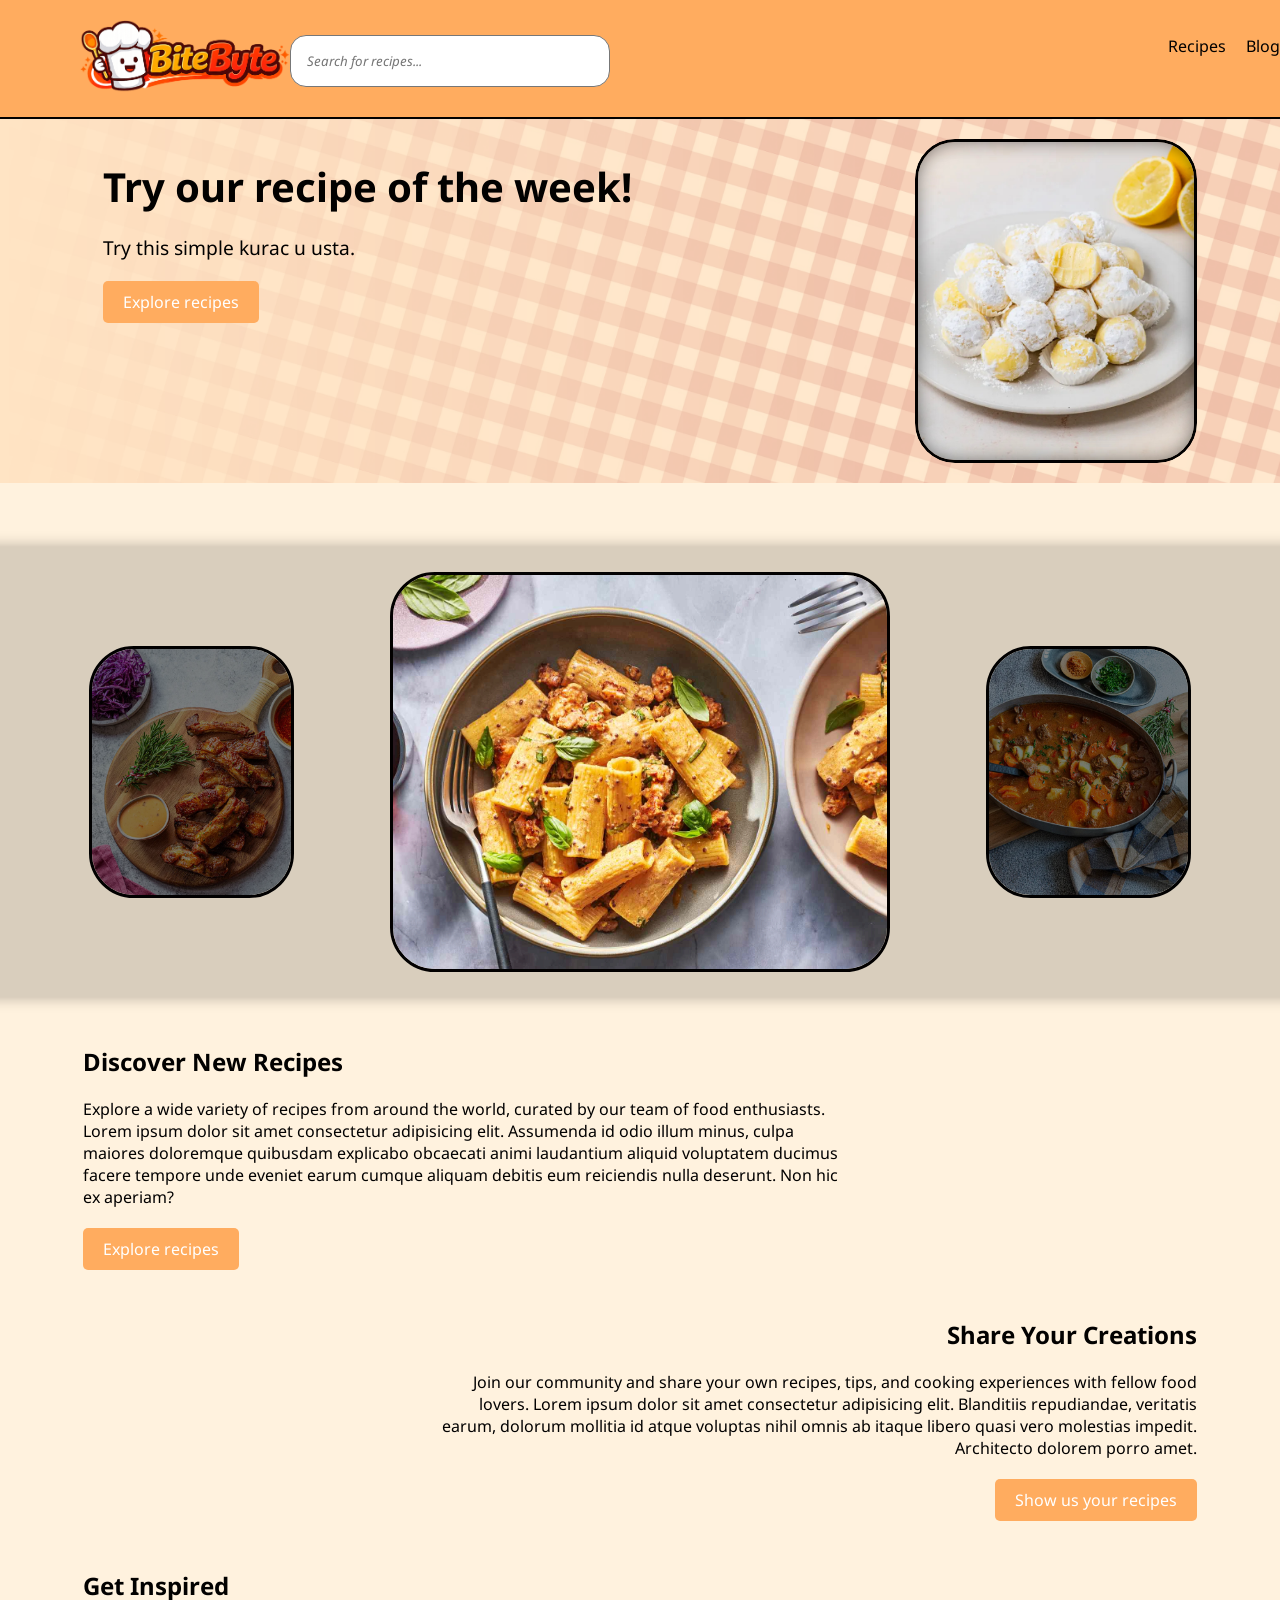
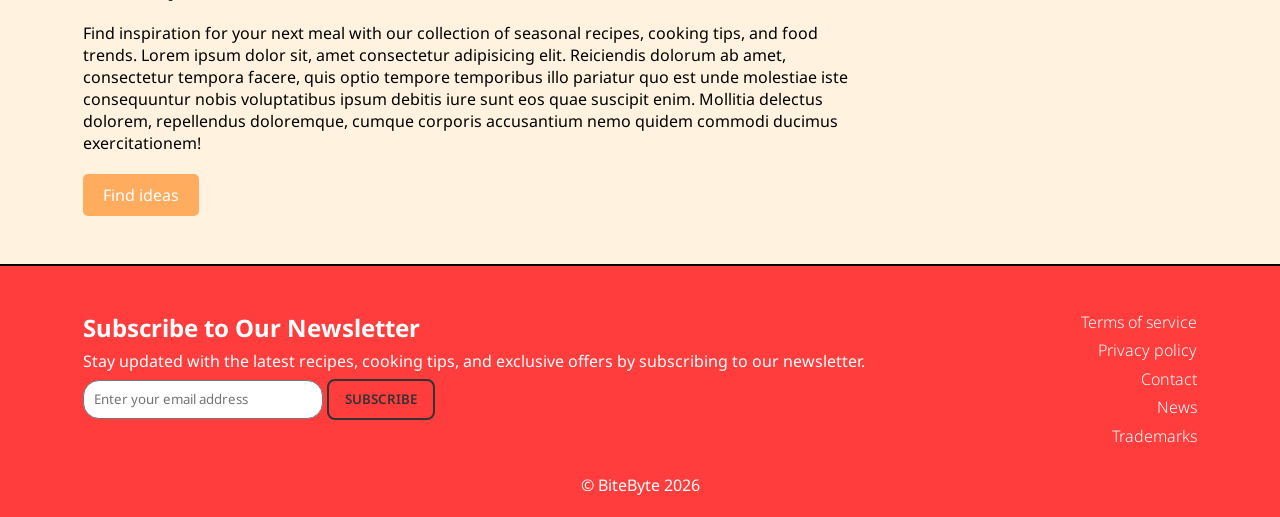
==== index.html @ ef197521 "Unzipped" ====
<!DOCTYPE html>
<html lang="en">
<head>
    <meta charset="UTF-8">
    <meta name="viewport" content="width=device-width, initial-scale=1.0">
    <title>kakav dobar sajt jel da</title>
    <link rel="stylesheet" href="css/styles.css">
    <link rel="stylesheet" href="css/index.css">
    <script src="script.js"></script>
    <link rel="stylesheet" href="https://cdnjs.cloudflare.com/ajax/libs/font-awesome/6.7.2/css/all.min.css" integrity="sha512-Evv84Mr4kqVGRNSgIGL/F/aIDqQb7xQ2vcrdIwxfjThSH8CSR7PBEakCr51Ck+w+/U6swU2Im1vVX0SVk9ABhg==" crossorigin="anonymous" referrerpolicy="no-referrer" />
    <link rel="preconnect" href="https://fonts.googleapis.com">
    <link rel="preconnect" href="https://fonts.gstatic.com" crossorigin>
    <link href="https://fonts.googleapis.com/css2?family=Noto+Sans:ital,wght@0,100..900;1,100..900&family=Roboto:ital,wght@0,100..900;1,100..900&display=swap" rel="stylesheet">
</head>
<body>
    <header>
        <a href="index.html"><img src="img/logo_temp.png" alt="BiteByte" id="logo"></a>

        <div class="search-container">
            <input type="text" name="srcka" id="srcka" placeholder="Search for recipes...">
            <i class="fa-solid fa-bars phone-only"></i>
        </div>

        <div class="mobile-nav">
            <a href="recipes.html">Recipes</a>
            <a href="blog.html">Blog</a>
            <a href="support.html">Support</a>
        </div>

        <nav>
            <ul>
                <li><a href="recipes.html">Recipes</a></li>
                <li><a href="blog.html">Blog</a></li>
                <li><a href="support.html">Support</a></li>
            </ul>
            <a href="" class="nav_btn" id="login">LOG IN</a>
            <a href="" class="nav_btn" id="signin">SIGN UP</a>
        </nav>
    </header>

    <main>
        <section class="hero">
            <div class="hero-left">
                <h1>Try our recipe of the week!</h1>
                <p>Try this simple kurac u usta.</p>
                <a href="recipes.html" class="cta-btn">Explore recipes</a>
            </div>
            <div class="hero-right">
                <img src="" alt="Recipe of the week" id="week-food">
            </div>
        </section>
    

        <div class="showcase">
            <div class="rotate"><img src="img/img-foods/food10.jpg" alt=""></div>
            <div class="rotate"><img src="img/img-foods/food8.jpg" alt=""></div>
            <div class="rotate active"><img src="img/img-foods/food1.jpg" alt=""></div>
            <div class="rotate"><img src="img/img-foods/food9.jpg" alt=""></div>
            <div class="rotate"><img src="img/img-foods/food2.jpg" alt=""></div>
        </div>


        <section class="features">
            <div class="feature">
                <h2>Discover New Recipes</h2>
                <p>Explore a wide variety of recipes from around the world, curated by our team of food enthusiasts. Lorem ipsum dolor sit amet consectetur adipisicing elit. Assumenda id odio illum minus, culpa maiores doloremque quibusdam explicabo obcaecati animi laudantium aliquid voluptatem ducimus facere tempore unde eveniet earum cumque aliquam debitis eum reiciendis nulla deserunt. Non hic ex aperiam?</p>
                <a href="recipes.html" class="cta-btn">Explore recipes</a>
            </div>
            <div class="feature">
                <h2>Share Your Creations</h2>
                <p>Join our community and share your own recipes, tips, and cooking experiences with fellow food lovers. Lorem ipsum dolor sit amet consectetur adipisicing elit. Blanditiis repudiandae, veritatis earum, dolorum mollitia id atque voluptas nihil omnis ab itaque libero quasi vero molestias impedit. Architecto dolorem porro amet.</p>
                <a href="submit.html" class="cta-btn">Show us your recipes</a>
            </div>
            <div class="feature">
                <h2>Get Inspired</h2>
                <p>Find inspiration for your next meal with our collection of seasonal recipes, cooking tips, and food trends. Lorem ipsum dolor sit, amet consectetur adipisicing elit. Reiciendis dolorum ab amet, consectetur tempora facere, quis optio tempore temporibus illo pariatur quo est unde molestiae iste consequuntur nobis voluptatibus ipsum debitis iure sunt eos quae suscipit enim. Mollitia delectus dolorem, repellendus doloremque, cumque corporis accusantium nemo quidem commodi ducimus exercitationem!</p>
                <a href="recipes.html" class="cta-btn">Find ideas</a>
            </div>
        </section>
    </main>

    <footer>
        <section class="footer-left">
            <h2>Subscribe to Our Newsletter</h2>
            <p>Stay updated with the latest recipes, cooking tips, and exclusive offers by subscribing to our newsletter.</p>
            <form action="">
                <input type="email" name="email" id="email" placeholder="Enter your email address">
                <button type="submit" id="submit">Subscribe</button>
            </form>
        </section>
        <section class="footer-right">
            <a href="#">Terms of service</a>
            <a href="#">Privacy policy</a>
            <a href="contact.html">Contact</a>
            <a href="blog.html">News</a>
            <a href="#">Trademarks</a>
            <a href="#"></a>
            <a href="#"></a>
        </section>
        <p class="copyright">&copy; BiteByte 2026</p>
    </footer>

    <script src="index.js"></script>
</body>
</html>
---- css/styles.css ----
*{
    margin:0;
    padding:0;
    box-sizing:border-box;

    font-family:"Noto Sans",sans-serif;

    --primary-color:#ffac5f;
    --secondary-color:#ff3d3d;
    --text-color:#020100;
    --bg-color:#fff2de;

    color:var(--text-color);
    text-decoration:none;
}

body{
    background-color:var(--bg-color);
    overflow-x:hidden;
}

#logo{
    max-width:210px;
}

body{
    background-color:var(--bg-color);
}

header{
    position: sticky;
    top: 0;
    z-index: 100;
    isolation: isolate;

    padding:20px;
    padding-left:5rem;

    display:flex;
    justify-content:space-between;
    align-items:center;

    background-color:var(--primary-color);

    border-bottom:2px solid var(--text-color);

    .search-container{
        position:relative;
        max-width:100%;

        margin-right:50rem;
        margin-top:-3rem;

        input{
            position:absolute;
            left:0;

            width:20rem;

            padding:1rem 4rem 1rem 1rem;
            top: 50%;
            border-radius:1rem;
            border:1px solid #777;

            transition:width 0.3s ease,border-color 0.3s ease;

            &:focus{
                outline:none;
                width:40rem;
                border-color:#333;
            }
        }
    }

    nav{
        display:flex;
        gap:20px;

        margin:0 4rem;

        ul{
            list-style:none;

            display:flex;
            gap:20px;

            margin-right:5rem;

            li{
                margin-top:0.64rem;
            }
        }
    }
}

.nav_btn{
    padding:0.6rem 1rem;

    background-color:#888;

    border-radius:0.5rem;

    color:white;
    font-weight:600;

    border:2px solid #333;
}

#login{
    background-color:transparent;
    color:var(--text-color);

    transition:border-color 0.12s ease,background-color 0.12s ease,color 0.12s ease;

    &:hover{
        background-color:rgba(255,255,255,0.2);
        color:white;
    }
}

#signin{
    background-color:var(--secondary-color);
    border:2px solid var(--secondary-color);

    transition:background-color 0.12s ease;

    &:hover{
        background-color:rgba(255,61,61,0.8);
    }
}

#srcka::placeholder{
    font-style:italic;
}

footer{
    display:flex;
    flex-direction:row;
    align-items:flex-start;
    justify-content:center;

    background-color:var(--secondary-color);

    height:fit-content;
    width:100%;

    border-top:2px solid var(--text-color);

    padding:2.8rem calc(5rem + 3px);

    color:white;

    *{
        color:inherit;
        margin-bottom:0.4rem;
    }

    #email{
        width:15rem;

        padding:0.6rem;

        border-radius:1rem;
        border:1px solid #777;

        color:var(--text-color);

        &:focus{
            outline:none;
            border-color:#333;
        }
    }

    #submit{
        padding:0.6rem 1rem;

        border-radius:0.5rem;

        text-transform:uppercase;

        color:white;
        font-weight:600;

        border:2px solid #333;

        background-color:transparent;
        color:#333;

        transition:border-color 0.12s ease,background-color 0.12s ease,color 0.12s ease;

        &:hover{
            background-color:rgba(255,255,255,0.2);
            color:white;
        }
    }

    .footer-left{
        width:fit-content;
    }

    .footer-right{
        font-weight:300;

        width:fit-content;

        display:flex;
        flex-direction:column;

        margin-left:auto;

        align-items:flex-end;
        text-align:right;
    }

    .copyright{
        position:absolute;

        justify-content:center;
        align-self:flex-end;

        margin-bottom:-1.5rem;
    }
}

input[type="range"]{
    -webkit-appearance:none;
    appearance:none;

    background:transparent;
    cursor:pointer;

    width:25rem;

    &:focus{
        outline:none;
    }

    &::-webkit-slider-runnable-track{
        background-color:#777;
        border-radius:0.5rem;
        height:0.5rem;
    }

    &::-webkit-slider-thumb{
        -webkit-appearance:none;
        appearance:none;

        margin-top:-4px;

        background-color:#333;

        border-radius:0.3rem;

        height:1rem;
        width:1rem;
    }
}

input[type="checkbox"]{
    appearance:none;
    margin:0;

    width:18px;
    height:18px;

    border:2px solid #333;
    border-radius:4px;

    display:grid;
    place-content:center;

    &::before{
        content:"";

        width:10px;
        height:10px;

        transform:scale(0);
        transition:0.15s;

        background-color:var(--secondary-color);

        border-radius:2px;
    }

    &:checked::before{
        transform:scale(1);
    }
}

.phone-only{
    display:none;
    filter:opacity(0);
}

.mobile-nav{
    display:none;
}

@media (max-width:768px){

    header{
        flex-wrap:wrap;
        justify-content:space-between;

        padding:1rem;

        position:sticky;
        top:0;

        #logo{
            order:1;

            max-width:140px;

            margin:0;
        }

        nav{
            order:2;

            display:flex;
            flex-direction:row;
            align-items:center;

            gap:10px;
            margin:0;

            ul{
                display:none;
            }

            .nav_btn{
                padding:0.4rem 0.7rem;
                font-size:0.75rem;
                margin:0;
            }
        }

        .search-container{
            order:3;

            width:100%;

            margin:1rem 0 0 0;

            position:relative;

            display:flex;
            align-items:center;
            justify-content:space-between;

            #srcka{
                position:static !important;

                width:75vw;
                margin:0;
            }

            input{
                position:static;
                left:0;
            }
        }
    }

    .phone-only{
        display:block;

        filter:opacity(100);

        margin-right:1rem;

        font-size:1.8rem;

        cursor:pointer;

        z-index:2002;
    }

    /* DROPDOWN */

    .mobile-nav {
        position: absolute;
        top: 100%;
        right: 0.7rem;
        z-index: -1;

        width: 180px;

        background-color: var(--primary-color);

        border: 2px solid var(--text-color);
        border-radius: 0 0 1rem 1rem;
        border-top: none;

        overflow: hidden;

        display: flex;
        flex-direction: column;

        opacity: 0;
        pointer-events: none;

        transform: translateY(-10px);

        transition:
            opacity 0.18s ease,
            transform 0.18s ease;

        box-shadow: 0 10px 25px rgba(0, 0, 0, 0.2);

        a {
            padding: 1rem;
            border-top: 1px solid rgba(0, 0, 0, 0.15);
            font-weight: 600;
            background-color: var(--primary-color);
            transition: background-color 0.12s ease;
            text-align: right;

            &:hover {
                background-color: rgba(255, 255, 255, 0.2);
            }
        }

        &.open {
            opacity: 1;
            pointer-events: auto;
            transform: translateY(0);
        }
    }

    footer{
        flex-direction:column;

        padding:2rem 1rem;

        align-items:center;
        text-align:center;

        .footer-left,
        .footer-right{
            width:100%;

            margin-top:0.3rem !important;

            align-items:center;
            text-align:center;

            margin-left:0;
        }

        .footer-right{
            margin-top:2rem;
        }

        .copyright{
            position:static;
            align-self:center;
        }
    }
}
---- css/index.css ----
.hero{
    background-image: url('../img/picnic-bg.png');
    background-size: cover;
    background-position: center;
    display: flex;
    background-color: bisque;
    flex-direction: row;
    align-items: start;
    justify-content: space-between;
    text-align: center;
    padding: 20px calc(5rem + 3px);
    height: fit-content;
}

.hero-left{
    display: flex;
    flex-direction: column;
    align-items: flex-start;
    justify-content: center;
    gap: 20px;
    padding: 20px;
    h1{
        font-size: 2.5rem;
        color: var(--text-color);
    }
    p{
        font-size: 1.2rem;
        color: var(--text-color);
    }
    
}

.hero-right{
    position:relative;
    width: 22vw;
    height: 36vh;
    overflow:hidden;
    border-radius:40px;

    img{
        width:100%;
        height:100%;
        object-fit:cover;
        object-position:center;
        border:3px solid var(--text-color);
        border-radius:40px;
        display:block;
    }

    &::after{
        content:"";
        position:absolute;
        inset:0;
        box-shadow:inset 0 0 20px rgba(0,0,0,0.6);
        border-radius:40px;
        pointer-events:none;
    }
}
.features{
    margin-top: 2rem;
}

html, body {
  max-width: 100%;
  overflow-x: clip;
}


#srcka{
    top: 50%;
}

.feature{
    max-width: 60vw;
    width: fit-content;
    display: flex;
    flex-direction: column;
    align-items: flex-start;
    justify-content: center;
    margin: 3rem calc(5rem + 3px);
    gap: 20px;
    &:nth-child(even){
        margin-left: auto;
        align-items: flex-end;
        text-align: right;
    }
}
.cta-btn{
    display: inline-block;
    padding: 10px 20px;
    background-color: var(--primary-color);
    color: #fff;
    border-radius: 5px;
    text-decoration: none;
    transition: background-color 0.3s ease;
    &:hover {
        background-color: var(--secondary-color);
    }
}



.showcase {
    display: flex;
    position:relative;
    align-items: center;
    justify-content: center;
    margin-top: 4rem;
    background-color: rgba(0, 0, 0, 0.15);
    box-shadow: 0px 0px 15px rgba(0, 0, 0, 0.3);
    gap:6rem;
    left: -50%;
    width:200vw;
    height:50vh;
    border-radius:40px;
    overflow: hidden;
    .rotate{
        width: 16vw;
        height: 28vh;
        img{
            width:100%;
            height:100%;
            object-fit:cover;
            object-position:center;
            border:3px solid var(--text-color);
            border-radius: 2.8rem;
            display:block;
            filter:brightness(0.5)
        }
    }
}
.rotate.active{
    width: 500px;
    height: 400px;
    filter: brightness(2);
}
.hero {
    /* ... your existing styles ... */

    @media (max-width: 768px) {
        flex-direction: column;
        padding: 2rem 1rem;
        align-items: center;

        .hero-left {
            align-items: center;
            text-align: center;
            padding: 0;
        }

        .hero-right {
            width: 90%;
            height: 250px;
            margin-top: 2rem;
        }
    }
}

.showcase {
    /* ... your existing styles ... */

    @media (max-width: 768px) {
        left: 0;
        width: 100%;
        gap: 2rem;
        overflow-x: auto;
        justify-content: flex-start;
        padding: 2rem;
        border-radius: 0;

        .rotate {
            min-width: 180px;
            height: 25vh;
            
            &.active {
                width: 180px;
                height: 25vh;
            }
        }
    }
}

.features {
    @media (max-width: 768px) {
        margin-top: 2rem; /* Adjusted for mobile showcase height */
    }

    .feature {
        /* ... your existing styles ... */

        @media (max-width: 768px) {
            max-width: 95vw;
            margin: 2rem auto !important;
            align-items: center !important;
            text-align: center !important;
        }
    }
}
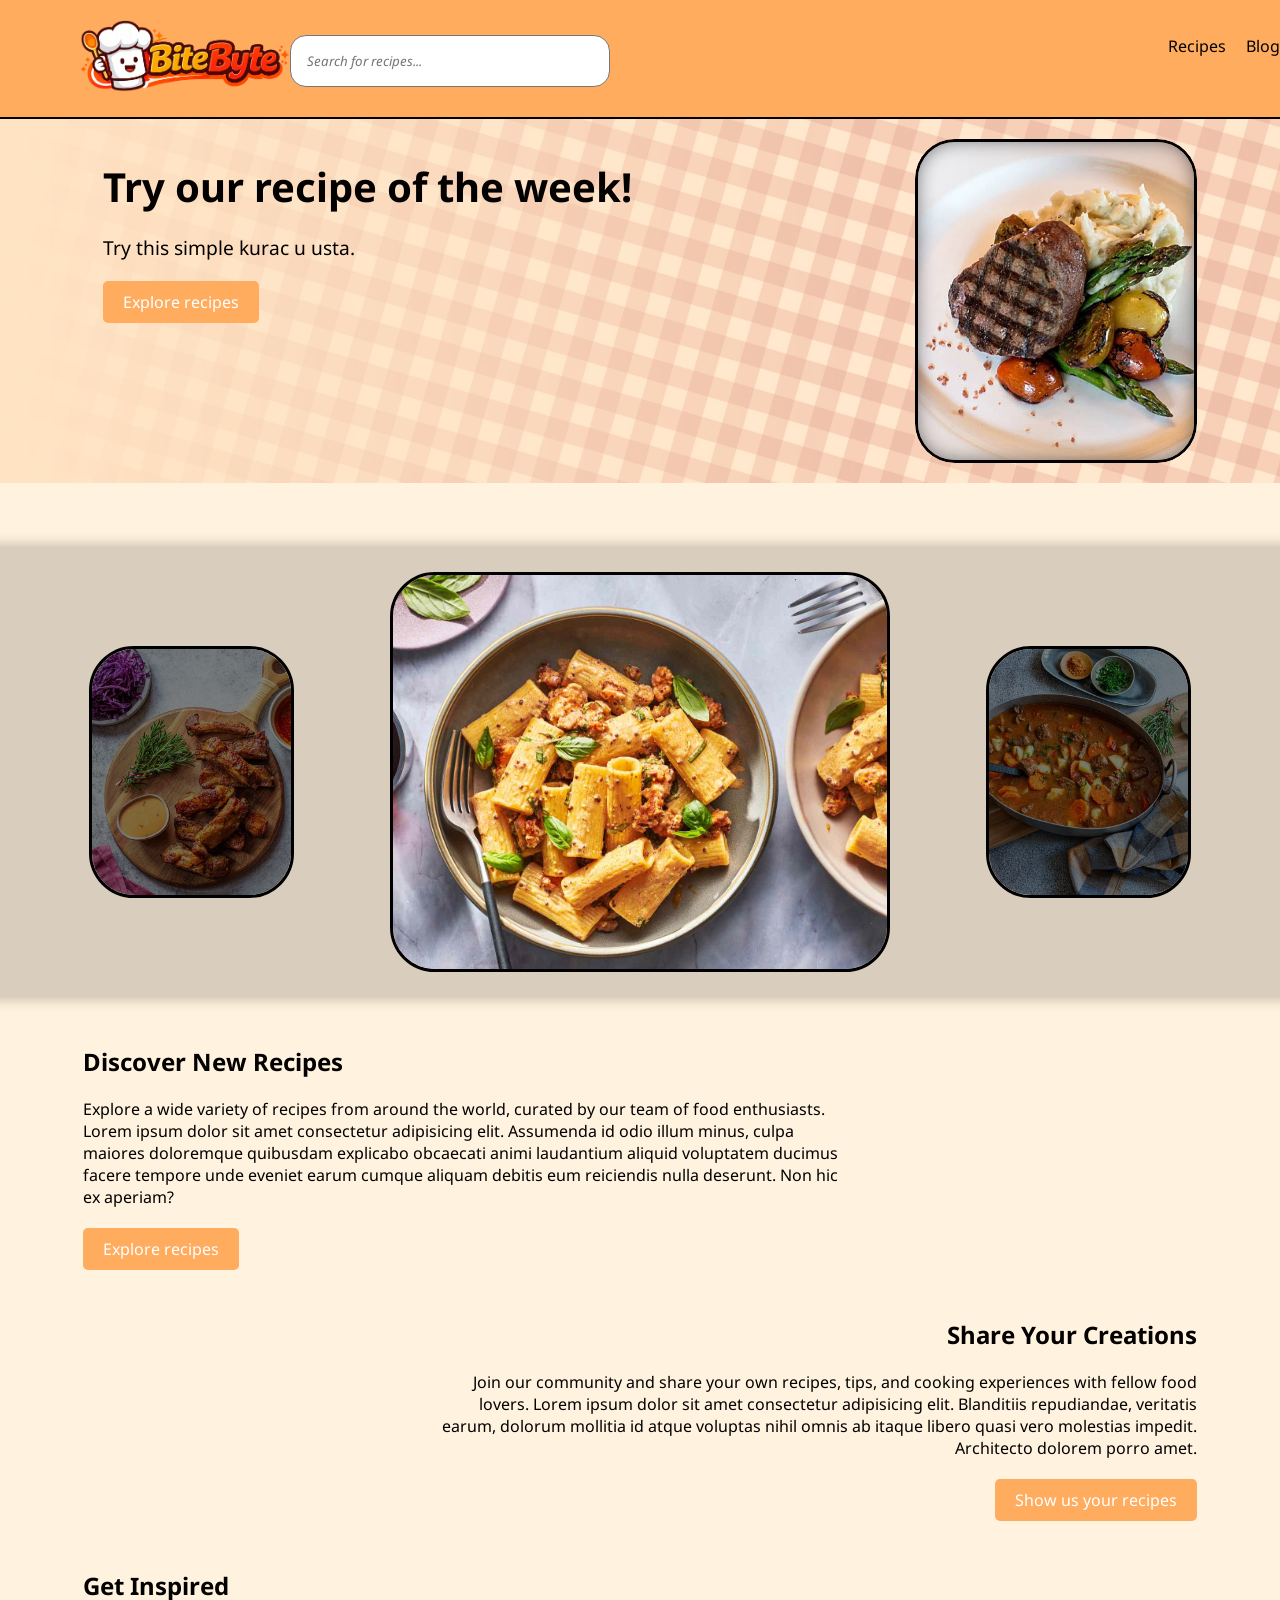
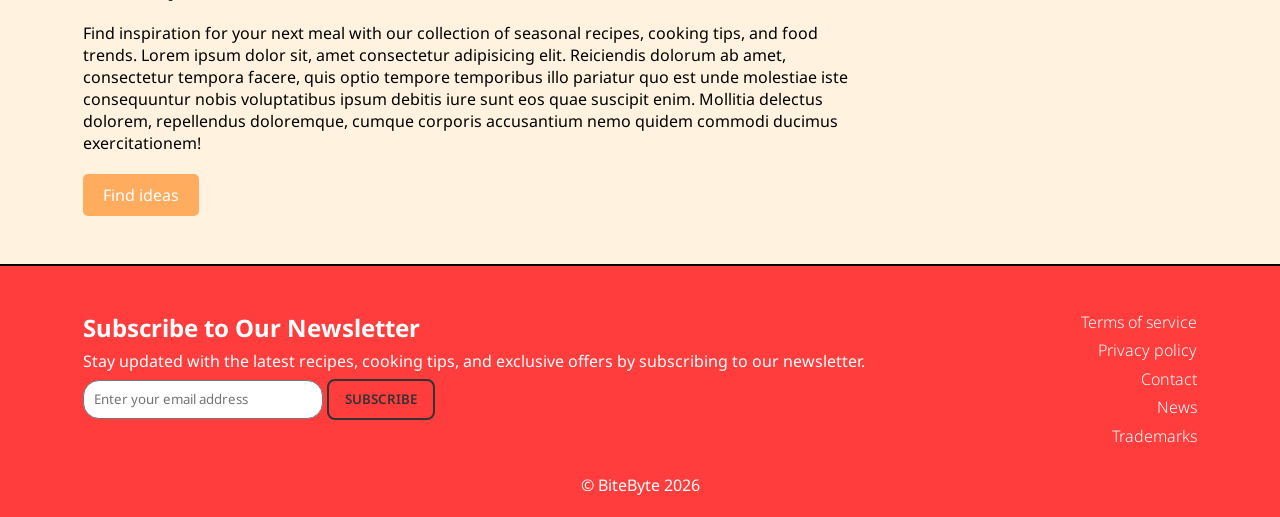
==== commit c25db64c: "Testing adding from VS Code directly to GitHub repository. This is the initial commit with all the p" ====
--- a/index.html
+++ b/index.html
@@ -1,105 +1,105 @@
-<!DOCTYPE html>
-<html lang="en">
-<head>
-    <meta charset="UTF-8">
-    <meta name="viewport" content="width=device-width, initial-scale=1.0">
-    <title>kakav dobar sajt jel da</title>
-    <link rel="stylesheet" href="css/styles.css">
-    <link rel="stylesheet" href="css/index.css">
-    <script src="script.js"></script>
-    <link rel="stylesheet" href="https://cdnjs.cloudflare.com/ajax/libs/font-awesome/6.7.2/css/all.min.css" integrity="sha512-Evv84Mr4kqVGRNSgIGL/F/aIDqQb7xQ2vcrdIwxfjThSH8CSR7PBEakCr51Ck+w+/U6swU2Im1vVX0SVk9ABhg==" crossorigin="anonymous" referrerpolicy="no-referrer" />
-    <link rel="preconnect" href="https://fonts.googleapis.com">
-    <link rel="preconnect" href="https://fonts.gstatic.com" crossorigin>
-    <link href="https://fonts.googleapis.com/css2?family=Noto+Sans:ital,wght@0,100..900;1,100..900&family=Roboto:ital,wght@0,100..900;1,100..900&display=swap" rel="stylesheet">
-</head>
-<body>
-    <header>
-        <a href="index.html"><img src="img/logo_temp.png" alt="BiteByte" id="logo"></a>
-
-        <div class="search-container">
-            <input type="text" name="srcka" id="srcka" placeholder="Search for recipes...">
-            <i class="fa-solid fa-bars phone-only"></i>
-        </div>
-
-        <div class="mobile-nav">
-            <a href="recipes.html">Recipes</a>
-            <a href="blog.html">Blog</a>
-            <a href="support.html">Support</a>
-        </div>
-
-        <nav>
-            <ul>
-                <li><a href="recipes.html">Recipes</a></li>
-                <li><a href="blog.html">Blog</a></li>
-                <li><a href="support.html">Support</a></li>
-            </ul>
-            <a href="" class="nav_btn" id="login">LOG IN</a>
-            <a href="" class="nav_btn" id="signin">SIGN UP</a>
-        </nav>
-    </header>
-
-    <main>
-        <section class="hero">
-            <div class="hero-left">
-                <h1>Try our recipe of the week!</h1>
-                <p>Try this simple kurac u usta.</p>
-                <a href="recipes.html" class="cta-btn">Explore recipes</a>
-            </div>
-            <div class="hero-right">
-                <img src="" alt="Recipe of the week" id="week-food">
-            </div>
-        </section>
-    
-
-        <div class="showcase">
-            <div class="rotate"><img src="img/img-foods/food10.jpg" alt=""></div>
-            <div class="rotate"><img src="img/img-foods/food8.jpg" alt=""></div>
-            <div class="rotate active"><img src="img/img-foods/food1.jpg" alt=""></div>
-            <div class="rotate"><img src="img/img-foods/food9.jpg" alt=""></div>
-            <div class="rotate"><img src="img/img-foods/food2.jpg" alt=""></div>
-        </div>
-
-
-        <section class="features">
-            <div class="feature">
-                <h2>Discover New Recipes</h2>
-                <p>Explore a wide variety of recipes from around the world, curated by our team of food enthusiasts. Lorem ipsum dolor sit amet consectetur adipisicing elit. Assumenda id odio illum minus, culpa maiores doloremque quibusdam explicabo obcaecati animi laudantium aliquid voluptatem ducimus facere tempore unde eveniet earum cumque aliquam debitis eum reiciendis nulla deserunt. Non hic ex aperiam?</p>
-                <a href="recipes.html" class="cta-btn">Explore recipes</a>
-            </div>
-            <div class="feature">
-                <h2>Share Your Creations</h2>
-                <p>Join our community and share your own recipes, tips, and cooking experiences with fellow food lovers. Lorem ipsum dolor sit amet consectetur adipisicing elit. Blanditiis repudiandae, veritatis earum, dolorum mollitia id atque voluptas nihil omnis ab itaque libero quasi vero molestias impedit. Architecto dolorem porro amet.</p>
-                <a href="submit.html" class="cta-btn">Show us your recipes</a>
-            </div>
-            <div class="feature">
-                <h2>Get Inspired</h2>
-                <p>Find inspiration for your next meal with our collection of seasonal recipes, cooking tips, and food trends. Lorem ipsum dolor sit, amet consectetur adipisicing elit. Reiciendis dolorum ab amet, consectetur tempora facere, quis optio tempore temporibus illo pariatur quo est unde molestiae iste consequuntur nobis voluptatibus ipsum debitis iure sunt eos quae suscipit enim. Mollitia delectus dolorem, repellendus doloremque, cumque corporis accusantium nemo quidem commodi ducimus exercitationem!</p>
-                <a href="recipes.html" class="cta-btn">Find ideas</a>
-            </div>
-        </section>
-    </main>
-
-    <footer>
-        <section class="footer-left">
-            <h2>Subscribe to Our Newsletter</h2>
-            <p>Stay updated with the latest recipes, cooking tips, and exclusive offers by subscribing to our newsletter.</p>
-            <form action="">
-                <input type="email" name="email" id="email" placeholder="Enter your email address">
-                <button type="submit" id="submit">Subscribe</button>
-            </form>
-        </section>
-        <section class="footer-right">
-            <a href="#">Terms of service</a>
-            <a href="#">Privacy policy</a>
-            <a href="contact.html">Contact</a>
-            <a href="blog.html">News</a>
-            <a href="#">Trademarks</a>
-            <a href="#"></a>
-            <a href="#"></a>
-        </section>
-        <p class="copyright">&copy; BiteByte 2026</p>
-    </footer>
-
-    <script src="index.js"></script>
-</body>
+<!DOCTYPE html>
+<html lang="en">
+<head>
+    <meta charset="UTF-8">
+    <meta name="viewport" content="width=device-width, initial-scale=1.0">
+    <title>kakav dobar sajt jel da</title>
+    <link rel="stylesheet" href="css/styles.css">
+    <link rel="stylesheet" href="css/index.css">
+    <script src="script.js"></script>
+    <link rel="stylesheet" href="https://cdnjs.cloudflare.com/ajax/libs/font-awesome/6.7.2/css/all.min.css" integrity="sha512-Evv84Mr4kqVGRNSgIGL/F/aIDqQb7xQ2vcrdIwxfjThSH8CSR7PBEakCr51Ck+w+/U6swU2Im1vVX0SVk9ABhg==" crossorigin="anonymous" referrerpolicy="no-referrer" />
+    <link rel="preconnect" href="https://fonts.googleapis.com">
+    <link rel="preconnect" href="https://fonts.gstatic.com" crossorigin>
+    <link href="https://fonts.googleapis.com/css2?family=Noto+Sans:ital,wght@0,100..900;1,100..900&family=Roboto:ital,wght@0,100..900;1,100..900&display=swap" rel="stylesheet">
+</head>
+<body>
+    <header>
+        <a href="index.html"><img src="img/logo_temp.png" alt="BiteByte" id="logo"></a>
+
+        <div class="search-container">
+            <input type="text" name="srcka" id="srcka" placeholder="Search for recipes...">
+            <i class="fa-solid fa-bars phone-only"></i>
+        </div>
+
+        <div class="mobile-nav">
+            <a href="recipes.html">Recipes</a>
+            <a href="blog.html">Blog</a>
+            <a href="support.html">Support</a>
+        </div>
+
+        <nav>
+            <ul>
+                <li><a href="recipes.html">Recipes</a></li>
+                <li><a href="blog.html">Blog</a></li>
+                <li><a href="support.html">Support</a></li>
+            </ul>
+            <a href="" class="nav_btn" id="login">LOG IN</a>
+            <a href="" class="nav_btn" id="signin">SIGN UP</a>
+        </nav>
+    </header>
+
+    <main>
+        <section class="hero">
+            <div class="hero-left">
+                <h1>Try our recipe of the week!</h1>
+                <p>Try this simple kurac u usta.</p>
+                <a href="recipes.html" class="cta-btn">Explore recipes</a>
+            </div>
+            <div class="hero-right">
+                <img src="" alt="Recipe of the week" id="week-food">
+            </div>
+        </section>
+    
+
+        <div class="showcase">
+            <div class="rotate"><img src="img/img-foods/food10.jpg" alt=""></div>
+            <div class="rotate"><img src="img/img-foods/food8.jpg" alt=""></div>
+            <div class="rotate active"><img src="img/img-foods/food1.jpg" alt=""></div>
+            <div class="rotate"><img src="img/img-foods/food9.jpg" alt=""></div>
+            <div class="rotate"><img src="img/img-foods/food2.jpg" alt=""></div>
+        </div>
+
+
+        <section class="features">
+            <div class="feature">
+                <h2>Discover New Recipes</h2>
+                <p>Explore a wide variety of recipes from around the world, curated by our team of food enthusiasts. Lorem ipsum dolor sit amet consectetur adipisicing elit. Assumenda id odio illum minus, culpa maiores doloremque quibusdam explicabo obcaecati animi laudantium aliquid voluptatem ducimus facere tempore unde eveniet earum cumque aliquam debitis eum reiciendis nulla deserunt. Non hic ex aperiam?</p>
+                <a href="recipes.html" class="cta-btn">Explore recipes</a>
+            </div>
+            <div class="feature">
+                <h2>Share Your Creations</h2>
+                <p>Join our community and share your own recipes, tips, and cooking experiences with fellow food lovers. Lorem ipsum dolor sit amet consectetur adipisicing elit. Blanditiis repudiandae, veritatis earum, dolorum mollitia id atque voluptas nihil omnis ab itaque libero quasi vero molestias impedit. Architecto dolorem porro amet.</p>
+                <a href="submit.html" class="cta-btn">Show us your recipes</a>
+            </div>
+            <div class="feature">
+                <h2>Get Inspired</h2>
+                <p>Find inspiration for your next meal with our collection of seasonal recipes, cooking tips, and food trends. Lorem ipsum dolor sit, amet consectetur adipisicing elit. Reiciendis dolorum ab amet, consectetur tempora facere, quis optio tempore temporibus illo pariatur quo est unde molestiae iste consequuntur nobis voluptatibus ipsum debitis iure sunt eos quae suscipit enim. Mollitia delectus dolorem, repellendus doloremque, cumque corporis accusantium nemo quidem commodi ducimus exercitationem!</p>
+                <a href="recipes.html" class="cta-btn">Find ideas</a>
+            </div>
+        </section>
+    </main>
+
+    <footer>
+        <section class="footer-left">
+            <h2>Subscribe to Our Newsletter</h2>
+            <p>Stay updated with the latest recipes, cooking tips, and exclusive offers by subscribing to our newsletter.</p>
+            <form action="">
+                <input type="email" name="email" id="email" placeholder="Enter your email address">
+                <button type="submit" id="submit">Subscribe</button>
+            </form>
+        </section>
+        <section class="footer-right">
+            <a href="#">Terms of service</a>
+            <a href="#">Privacy policy</a>
+            <a href="contact.html">Contact</a>
+            <a href="blog.html">News</a>
+            <a href="#">Trademarks</a>
+            <a href="#"></a>
+            <a href="#"></a>
+        </section>
+        <p class="copyright">&copy; BiteByte 2026</p>
+    </footer>
+
+    <script src="index.js"></script>
+</body>
 </html>
--- a/css/styles.css
+++ b/css/styles.css
@@ -1,462 +1,462 @@
-*{
-    margin:0;
-    padding:0;
-    box-sizing:border-box;
-
-    font-family:"Noto Sans",sans-serif;
-
-    --primary-color:#ffac5f;
-    --secondary-color:#ff3d3d;
-    --text-color:#020100;
-    --bg-color:#fff2de;
-
-    color:var(--text-color);
-    text-decoration:none;
-}
-
-body{
-    background-color:var(--bg-color);
-    overflow-x:hidden;
-}
-
-#logo{
-    max-width:210px;
-}
-
-body{
-    background-color:var(--bg-color);
-}
-
-header{
-    position: sticky;
-    top: 0;
-    z-index: 100;
-    isolation: isolate;
-
-    padding:20px;
-    padding-left:5rem;
-
-    display:flex;
-    justify-content:space-between;
-    align-items:center;
-
-    background-color:var(--primary-color);
-
-    border-bottom:2px solid var(--text-color);
-
-    .search-container{
-        position:relative;
-        max-width:100%;
-
-        margin-right:50rem;
-        margin-top:-3rem;
-
-        input{
-            position:absolute;
-            left:0;
-
-            width:20rem;
-
-            padding:1rem 4rem 1rem 1rem;
-            top: 50%;
-            border-radius:1rem;
-            border:1px solid #777;
-
-            transition:width 0.3s ease,border-color 0.3s ease;
-
-            &:focus{
-                outline:none;
-                width:40rem;
-                border-color:#333;
-            }
-        }
-    }
-
-    nav{
-        display:flex;
-        gap:20px;
-
-        margin:0 4rem;
-
-        ul{
-            list-style:none;
-
-            display:flex;
-            gap:20px;
-
-            margin-right:5rem;
-
-            li{
-                margin-top:0.64rem;
-            }
-        }
-    }
-}
-
-.nav_btn{
-    padding:0.6rem 1rem;
-
-    background-color:#888;
-
-    border-radius:0.5rem;
-
-    color:white;
-    font-weight:600;
-
-    border:2px solid #333;
-}
-
-#login{
-    background-color:transparent;
-    color:var(--text-color);
-
-    transition:border-color 0.12s ease,background-color 0.12s ease,color 0.12s ease;
-
-    &:hover{
-        background-color:rgba(255,255,255,0.2);
-        color:white;
-    }
-}
-
-#signin{
-    background-color:var(--secondary-color);
-    border:2px solid var(--secondary-color);
-
-    transition:background-color 0.12s ease;
-
-    &:hover{
-        background-color:rgba(255,61,61,0.8);
-    }
-}
-
-#srcka::placeholder{
-    font-style:italic;
-}
-
-footer{
-    display:flex;
-    flex-direction:row;
-    align-items:flex-start;
-    justify-content:center;
-
-    background-color:var(--secondary-color);
-
-    height:fit-content;
-    width:100%;
-
-    border-top:2px solid var(--text-color);
-
-    padding:2.8rem calc(5rem + 3px);
-
-    color:white;
-
-    *{
-        color:inherit;
-        margin-bottom:0.4rem;
-    }
-
-    #email{
-        width:15rem;
-
-        padding:0.6rem;
-
-        border-radius:1rem;
-        border:1px solid #777;
-
-        color:var(--text-color);
-
-        &:focus{
-            outline:none;
-            border-color:#333;
-        }
-    }
-
-    #submit{
-        padding:0.6rem 1rem;
-
-        border-radius:0.5rem;
-
-        text-transform:uppercase;
-
-        color:white;
-        font-weight:600;
-
-        border:2px solid #333;
-
-        background-color:transparent;
-        color:#333;
-
-        transition:border-color 0.12s ease,background-color 0.12s ease,color 0.12s ease;
-
-        &:hover{
-            background-color:rgba(255,255,255,0.2);
-            color:white;
-        }
-    }
-
-    .footer-left{
-        width:fit-content;
-    }
-
-    .footer-right{
-        font-weight:300;
-
-        width:fit-content;
-
-        display:flex;
-        flex-direction:column;
-
-        margin-left:auto;
-
-        align-items:flex-end;
-        text-align:right;
-    }
-
-    .copyright{
-        position:absolute;
-
-        justify-content:center;
-        align-self:flex-end;
-
-        margin-bottom:-1.5rem;
-    }
-}
-
-input[type="range"]{
-    -webkit-appearance:none;
-    appearance:none;
-
-    background:transparent;
-    cursor:pointer;
-
-    width:25rem;
-
-    &:focus{
-        outline:none;
-    }
-
-    &::-webkit-slider-runnable-track{
-        background-color:#777;
-        border-radius:0.5rem;
-        height:0.5rem;
-    }
-
-    &::-webkit-slider-thumb{
-        -webkit-appearance:none;
-        appearance:none;
-
-        margin-top:-4px;
-
-        background-color:#333;
-
-        border-radius:0.3rem;
-
-        height:1rem;
-        width:1rem;
-    }
-}
-
-input[type="checkbox"]{
-    appearance:none;
-    margin:0;
-
-    width:18px;
-    height:18px;
-
-    border:2px solid #333;
-    border-radius:4px;
-
-    display:grid;
-    place-content:center;
-
-    &::before{
-        content:"";
-
-        width:10px;
-        height:10px;
-
-        transform:scale(0);
-        transition:0.15s;
-
-        background-color:var(--secondary-color);
-
-        border-radius:2px;
-    }
-
-    &:checked::before{
-        transform:scale(1);
-    }
-}
-
-.phone-only{
-    display:none;
-    filter:opacity(0);
-}
-
-.mobile-nav{
-    display:none;
-}
-
-@media (max-width:768px){
-
-    header{
-        flex-wrap:wrap;
-        justify-content:space-between;
-
-        padding:1rem;
-
-        position:sticky;
-        top:0;
-
-        #logo{
-            order:1;
-
-            max-width:140px;
-
-            margin:0;
-        }
-
-        nav{
-            order:2;
-
-            display:flex;
-            flex-direction:row;
-            align-items:center;
-
-            gap:10px;
-            margin:0;
-
-            ul{
-                display:none;
-            }
-
-            .nav_btn{
-                padding:0.4rem 0.7rem;
-                font-size:0.75rem;
-                margin:0;
-            }
-        }
-
-        .search-container{
-            order:3;
-
-            width:100%;
-
-            margin:1rem 0 0 0;
-
-            position:relative;
-
-            display:flex;
-            align-items:center;
-            justify-content:space-between;
-
-            #srcka{
-                position:static !important;
-
-                width:75vw;
-                margin:0;
-            }
-
-            input{
-                position:static;
-                left:0;
-            }
-        }
-    }
-
-    .phone-only{
-        display:block;
-
-        filter:opacity(100);
-
-        margin-right:1rem;
-
-        font-size:1.8rem;
-
-        cursor:pointer;
-
-        z-index:2002;
-    }
-
-    /* DROPDOWN */
-
-    .mobile-nav {
-        position: absolute;
-        top: 100%;
-        right: 0.7rem;
-        z-index: -1;
-
-        width: 180px;
-
-        background-color: var(--primary-color);
-
-        border: 2px solid var(--text-color);
-        border-radius: 0 0 1rem 1rem;
-        border-top: none;
-
-        overflow: hidden;
-
-        display: flex;
-        flex-direction: column;
-
-        opacity: 0;
-        pointer-events: none;
-
-        transform: translateY(-10px);
-
-        transition:
-            opacity 0.18s ease,
-            transform 0.18s ease;
-
-        box-shadow: 0 10px 25px rgba(0, 0, 0, 0.2);
-
-        a {
-            padding: 1rem;
-            border-top: 1px solid rgba(0, 0, 0, 0.15);
-            font-weight: 600;
-            background-color: var(--primary-color);
-            transition: background-color 0.12s ease;
-            text-align: right;
-
-            &:hover {
-                background-color: rgba(255, 255, 255, 0.2);
-            }
-        }
-
-        &.open {
-            opacity: 1;
-            pointer-events: auto;
-            transform: translateY(0);
-        }
-    }
-
-    footer{
-        flex-direction:column;
-
-        padding:2rem 1rem;
-
-        align-items:center;
-        text-align:center;
-
-        .footer-left,
-        .footer-right{
-            width:100%;
-
-            margin-top:0.3rem !important;
-
-            align-items:center;
-            text-align:center;
-
-            margin-left:0;
-        }
-
-        .footer-right{
-            margin-top:2rem;
-        }
-
-        .copyright{
-            position:static;
-            align-self:center;
-        }
-    }
+*{
+    margin:0;
+    padding:0;
+    box-sizing:border-box;
+
+    font-family:"Noto Sans",sans-serif;
+
+    --primary-color:#ffac5f;
+    --secondary-color:#ff3d3d;
+    --text-color:#020100;
+    --bg-color:#fff2de;
+
+    color:var(--text-color);
+    text-decoration:none;
+}
+
+body{
+    background-color:var(--bg-color);
+    overflow-x:hidden;
+}
+
+#logo{
+    max-width:210px;
+}
+
+body{
+    background-color:var(--bg-color);
+}
+
+header{
+    position: sticky;
+    top: 0;
+    z-index: 100;
+    isolation: isolate;
+
+    padding:20px;
+    padding-left:5rem;
+
+    display:flex;
+    justify-content:space-between;
+    align-items:center;
+
+    background-color:var(--primary-color);
+
+    border-bottom:2px solid var(--text-color);
+
+    .search-container{
+        position:relative;
+        max-width:100%;
+
+        margin-right:50rem;
+        margin-top:-3rem;
+
+        input{
+            position:absolute;
+            left:0;
+
+            width:20rem;
+
+            padding:1rem 4rem 1rem 1rem;
+            top: 50%;
+            border-radius:1rem;
+            border:1px solid #777;
+
+            transition:width 0.3s ease,border-color 0.3s ease;
+
+            &:focus{
+                outline:none;
+                width:40rem;
+                border-color:#333;
+            }
+        }
+    }
+
+    nav{
+        display:flex;
+        gap:20px;
+
+        margin:0 4rem;
+
+        ul{
+            list-style:none;
+
+            display:flex;
+            gap:20px;
+
+            margin-right:5rem;
+
+            li{
+                margin-top:0.64rem;
+            }
+        }
+    }
+}
+
+.nav_btn{
+    padding:0.6rem 1rem;
+
+    background-color:#888;
+
+    border-radius:0.5rem;
+
+    color:white;
+    font-weight:600;
+
+    border:2px solid #333;
+}
+
+#login{
+    background-color:transparent;
+    color:var(--text-color);
+
+    transition:border-color 0.12s ease,background-color 0.12s ease,color 0.12s ease;
+
+    &:hover{
+        background-color:rgba(255,255,255,0.2);
+        color:white;
+    }
+}
+
+#signin{
+    background-color:var(--secondary-color);
+    border:2px solid var(--secondary-color);
+
+    transition:background-color 0.12s ease;
+
+    &:hover{
+        background-color:rgba(255,61,61,0.8);
+    }
+}
+
+#srcka::placeholder{
+    font-style:italic;
+}
+
+footer{
+    display:flex;
+    flex-direction:row;
+    align-items:flex-start;
+    justify-content:center;
+
+    background-color:var(--secondary-color);
+
+    height:fit-content;
+    width:100%;
+
+    border-top:2px solid var(--text-color);
+
+    padding:2.8rem calc(5rem + 3px);
+
+    color:white;
+
+    *{
+        color:inherit;
+        margin-bottom:0.4rem;
+    }
+
+    #email{
+        width:15rem;
+
+        padding:0.6rem;
+
+        border-radius:1rem;
+        border:1px solid #777;
+
+        color:var(--text-color);
+
+        &:focus{
+            outline:none;
+            border-color:#333;
+        }
+    }
+
+    #submit{
+        padding:0.6rem 1rem;
+
+        border-radius:0.5rem;
+
+        text-transform:uppercase;
+
+        color:white;
+        font-weight:600;
+
+        border:2px solid #333;
+
+        background-color:transparent;
+        color:#333;
+
+        transition:border-color 0.12s ease,background-color 0.12s ease,color 0.12s ease;
+
+        &:hover{
+            background-color:rgba(255,255,255,0.2);
+            color:white;
+        }
+    }
+
+    .footer-left{
+        width:fit-content;
+    }
+
+    .footer-right{
+        font-weight:300;
+
+        width:fit-content;
+
+        display:flex;
+        flex-direction:column;
+
+        margin-left:auto;
+
+        align-items:flex-end;
+        text-align:right;
+    }
+
+    .copyright{
+        position:absolute;
+
+        justify-content:center;
+        align-self:flex-end;
+
+        margin-bottom:-1.5rem;
+    }
+}
+
+input[type="range"]{
+    -webkit-appearance:none;
+    appearance:none;
+
+    background:transparent;
+    cursor:pointer;
+
+    width:25rem;
+
+    &:focus{
+        outline:none;
+    }
+
+    &::-webkit-slider-runnable-track{
+        background-color:#777;
+        border-radius:0.5rem;
+        height:0.5rem;
+    }
+
+    &::-webkit-slider-thumb{
+        -webkit-appearance:none;
+        appearance:none;
+
+        margin-top:-4px;
+
+        background-color:#333;
+
+        border-radius:0.3rem;
+
+        height:1rem;
+        width:1rem;
+    }
+}
+
+input[type="checkbox"]{
+    appearance:none;
+    margin:0;
+
+    width:18px;
+    height:18px;
+
+    border:2px solid #333;
+    border-radius:4px;
+
+    display:grid;
+    place-content:center;
+
+    &::before{
+        content:"";
+
+        width:10px;
+        height:10px;
+
+        transform:scale(0);
+        transition:0.15s;
+
+        background-color:var(--secondary-color);
+
+        border-radius:2px;
+    }
+
+    &:checked::before{
+        transform:scale(1);
+    }
+}
+
+.phone-only{
+    display:none;
+    filter:opacity(0);
+}
+
+.mobile-nav{
+    display:none;
+}
+
+@media (max-width:768px){
+
+    header{
+        flex-wrap:wrap;
+        justify-content:space-between;
+
+        padding:1rem;
+
+        position:sticky;
+        top:0;
+
+        #logo{
+            order:1;
+
+            max-width:140px;
+
+            margin:0;
+        }
+
+        nav{
+            order:2;
+
+            display:flex;
+            flex-direction:row;
+            align-items:center;
+
+            gap:10px;
+            margin:0;
+
+            ul{
+                display:none;
+            }
+
+            .nav_btn{
+                padding:0.4rem 0.7rem;
+                font-size:0.75rem;
+                margin:0;
+            }
+        }
+
+        .search-container{
+            order:3;
+
+            width:100%;
+
+            margin:1rem 0 0 0;
+
+            position:relative;
+
+            display:flex;
+            align-items:center;
+            justify-content:space-between;
+
+            #srcka{
+                position:static !important;
+
+                width:75vw;
+                margin:0;
+            }
+
+            input{
+                position:static;
+                left:0;
+            }
+        }
+    }
+
+    .phone-only{
+        display:block;
+
+        filter:opacity(100);
+
+        margin-right:1rem;
+
+        font-size:1.8rem;
+
+        cursor:pointer;
+
+        z-index:2002;
+    }
+
+    /* DROPDOWN */
+
+    .mobile-nav {
+        position: absolute;
+        top: 100%;
+        right: 0.7rem;
+        z-index: -1;
+
+        width: 180px;
+
+        background-color: var(--primary-color);
+
+        border: 2px solid var(--text-color);
+        border-radius: 0 0 1rem 1rem;
+        border-top: none;
+
+        overflow: hidden;
+
+        display: flex;
+        flex-direction: column;
+
+        opacity: 0;
+        pointer-events: none;
+
+        transform: translateY(-10px);
+
+        transition:
+            opacity 0.18s ease,
+            transform 0.18s ease;
+
+        box-shadow: 0 10px 25px rgba(0, 0, 0, 0.2);
+
+        a {
+            padding: 1rem;
+            border-top: 1px solid rgba(0, 0, 0, 0.15);
+            font-weight: 600;
+            background-color: var(--primary-color);
+            transition: background-color 0.12s ease;
+            text-align: right;
+
+            &:hover {
+                background-color: rgba(255, 255, 255, 0.2);
+            }
+        }
+
+        &.open {
+            opacity: 1;
+            pointer-events: auto;
+            transform: translateY(0);
+        }
+    }
+
+    footer{
+        flex-direction:column;
+
+        padding:2rem 1rem;
+
+        align-items:center;
+        text-align:center;
+
+        .footer-left,
+        .footer-right{
+            width:100%;
+
+            margin-top:0.3rem !important;
+
+            align-items:center;
+            text-align:center;
+
+            margin-left:0;
+        }
+
+        .footer-right{
+            margin-top:2rem;
+        }
+
+        .copyright{
+            position:static;
+            align-self:center;
+        }
+    }
 }
--- a/css/index.css
+++ b/css/index.css
@@ -1,198 +1,198 @@
-.hero{
-    background-image: url('../img/picnic-bg.png');
-    background-size: cover;
-    background-position: center;
-    display: flex;
-    background-color: bisque;
-    flex-direction: row;
-    align-items: start;
-    justify-content: space-between;
-    text-align: center;
-    padding: 20px calc(5rem + 3px);
-    height: fit-content;
-}
-
-.hero-left{
-    display: flex;
-    flex-direction: column;
-    align-items: flex-start;
-    justify-content: center;
-    gap: 20px;
-    padding: 20px;
-    h1{
-        font-size: 2.5rem;
-        color: var(--text-color);
-    }
-    p{
-        font-size: 1.2rem;
-        color: var(--text-color);
-    }
-    
-}
-
-.hero-right{
-    position:relative;
-    width: 22vw;
-    height: 36vh;
-    overflow:hidden;
-    border-radius:40px;
-
-    img{
-        width:100%;
-        height:100%;
-        object-fit:cover;
-        object-position:center;
-        border:3px solid var(--text-color);
-        border-radius:40px;
-        display:block;
-    }
-
-    &::after{
-        content:"";
-        position:absolute;
-        inset:0;
-        box-shadow:inset 0 0 20px rgba(0,0,0,0.6);
-        border-radius:40px;
-        pointer-events:none;
-    }
-}
-.features{
-    margin-top: 2rem;
-}
-
-html, body {
-  max-width: 100%;
-  overflow-x: clip;
-}
-
-
-#srcka{
-    top: 50%;
-}
-
-.feature{
-    max-width: 60vw;
-    width: fit-content;
-    display: flex;
-    flex-direction: column;
-    align-items: flex-start;
-    justify-content: center;
-    margin: 3rem calc(5rem + 3px);
-    gap: 20px;
-    &:nth-child(even){
-        margin-left: auto;
-        align-items: flex-end;
-        text-align: right;
-    }
-}
-.cta-btn{
-    display: inline-block;
-    padding: 10px 20px;
-    background-color: var(--primary-color);
-    color: #fff;
-    border-radius: 5px;
-    text-decoration: none;
-    transition: background-color 0.3s ease;
-    &:hover {
-        background-color: var(--secondary-color);
-    }
-}
-
-
-
-.showcase {
-    display: flex;
-    position:relative;
-    align-items: center;
-    justify-content: center;
-    margin-top: 4rem;
-    background-color: rgba(0, 0, 0, 0.15);
-    box-shadow: 0px 0px 15px rgba(0, 0, 0, 0.3);
-    gap:6rem;
-    left: -50%;
-    width:200vw;
-    height:50vh;
-    border-radius:40px;
-    overflow: hidden;
-    .rotate{
-        width: 16vw;
-        height: 28vh;
-        img{
-            width:100%;
-            height:100%;
-            object-fit:cover;
-            object-position:center;
-            border:3px solid var(--text-color);
-            border-radius: 2.8rem;
-            display:block;
-            filter:brightness(0.5)
-        }
-    }
-}
-.rotate.active{
-    width: 500px;
-    height: 400px;
-    filter: brightness(2);
-}
-.hero {
-    /* ... your existing styles ... */
-
-    @media (max-width: 768px) {
-        flex-direction: column;
-        padding: 2rem 1rem;
-        align-items: center;
-
-        .hero-left {
-            align-items: center;
-            text-align: center;
-            padding: 0;
-        }
-
-        .hero-right {
-            width: 90%;
-            height: 250px;
-            margin-top: 2rem;
-        }
-    }
-}
-
-.showcase {
-    /* ... your existing styles ... */
-
-    @media (max-width: 768px) {
-        left: 0;
-        width: 100%;
-        gap: 2rem;
-        overflow-x: auto;
-        justify-content: flex-start;
-        padding: 2rem;
-        border-radius: 0;
-
-        .rotate {
-            min-width: 180px;
-            height: 25vh;
-            
-            &.active {
-                width: 180px;
-                height: 25vh;
-            }
-        }
-    }
-}
-
-.features {
-    @media (max-width: 768px) {
-        margin-top: 2rem; /* Adjusted for mobile showcase height */
-    }
-
-    .feature {
-        /* ... your existing styles ... */
-
-        @media (max-width: 768px) {
-            max-width: 95vw;
-            margin: 2rem auto !important;
-            align-items: center !important;
-            text-align: center !important;
-        }
-    }
+.hero{
+    background-image: url('../img/picnic-bg.png');
+    background-size: cover;
+    background-position: center;
+    display: flex;
+    background-color: bisque;
+    flex-direction: row;
+    align-items: start;
+    justify-content: space-between;
+    text-align: center;
+    padding: 20px calc(5rem + 3px);
+    height: fit-content;
+}
+
+.hero-left{
+    display: flex;
+    flex-direction: column;
+    align-items: flex-start;
+    justify-content: center;
+    gap: 20px;
+    padding: 20px;
+    h1{
+        font-size: 2.5rem;
+        color: var(--text-color);
+    }
+    p{
+        font-size: 1.2rem;
+        color: var(--text-color);
+    }
+    
+}
+
+.hero-right{
+    position:relative;
+    width: 22vw;
+    height: 36vh;
+    overflow:hidden;
+    border-radius:40px;
+
+    img{
+        width:100%;
+        height:100%;
+        object-fit:cover;
+        object-position:center;
+        border:3px solid var(--text-color);
+        border-radius:40px;
+        display:block;
+    }
+
+    &::after{
+        content:"";
+        position:absolute;
+        inset:0;
+        box-shadow:inset 0 0 20px rgba(0,0,0,0.6);
+        border-radius:40px;
+        pointer-events:none;
+    }
+}
+.features{
+    margin-top: 2rem;
+}
+
+html, body {
+  max-width: 100%;
+  overflow-x: clip;
+}
+
+
+#srcka{
+    top: 50%;
+}
+
+.feature{
+    max-width: 60vw;
+    width: fit-content;
+    display: flex;
+    flex-direction: column;
+    align-items: flex-start;
+    justify-content: center;
+    margin: 3rem calc(5rem + 3px);
+    gap: 20px;
+    &:nth-child(even){
+        margin-left: auto;
+        align-items: flex-end;
+        text-align: right;
+    }
+}
+.cta-btn{
+    display: inline-block;
+    padding: 10px 20px;
+    background-color: var(--primary-color);
+    color: #fff;
+    border-radius: 5px;
+    text-decoration: none;
+    transition: background-color 0.3s ease;
+    &:hover {
+        background-color: var(--secondary-color);
+    }
+}
+
+
+
+.showcase {
+    display: flex;
+    position:relative;
+    align-items: center;
+    justify-content: center;
+    margin-top: 4rem;
+    background-color: rgba(0, 0, 0, 0.15);
+    box-shadow: 0px 0px 15px rgba(0, 0, 0, 0.3);
+    gap:6rem;
+    left: -50%;
+    width:200vw;
+    height:50vh;
+    border-radius:40px;
+    overflow: hidden;
+    .rotate{
+        width: 16vw;
+        height: 28vh;
+        img{
+            width:100%;
+            height:100%;
+            object-fit:cover;
+            object-position:center;
+            border:3px solid var(--text-color);
+            border-radius: 2.8rem;
+            display:block;
+            filter:brightness(0.5)
+        }
+    }
+}
+.rotate.active{
+    width: 500px;
+    height: 400px;
+    filter: brightness(2);
+}
+.hero {
+    /* ... your existing styles ... */
+
+    @media (max-width: 768px) {
+        flex-direction: column;
+        padding: 2rem 1rem;
+        align-items: center;
+
+        .hero-left {
+            align-items: center;
+            text-align: center;
+            padding: 0;
+        }
+
+        .hero-right {
+            width: 90%;
+            height: 250px;
+            margin-top: 2rem;
+        }
+    }
+}
+
+.showcase {
+    /* ... your existing styles ... */
+
+    @media (max-width: 768px) {
+        left: 0;
+        width: 100%;
+        gap: 2rem;
+        overflow-x: auto;
+        justify-content: flex-start;
+        padding: 2rem;
+        border-radius: 0;
+
+        .rotate {
+            min-width: 180px;
+            height: 25vh;
+            
+            &.active {
+                width: 180px;
+                height: 25vh;
+            }
+        }
+    }
+}
+
+.features {
+    @media (max-width: 768px) {
+        margin-top: 2rem; /* Adjusted for mobile showcase height */
+    }
+
+    .feature {
+        /* ... your existing styles ... */
+
+        @media (max-width: 768px) {
+            max-width: 95vw;
+            margin: 2rem auto !important;
+            align-items: center !important;
+            text-align: center !important;
+        }
+    }
 }
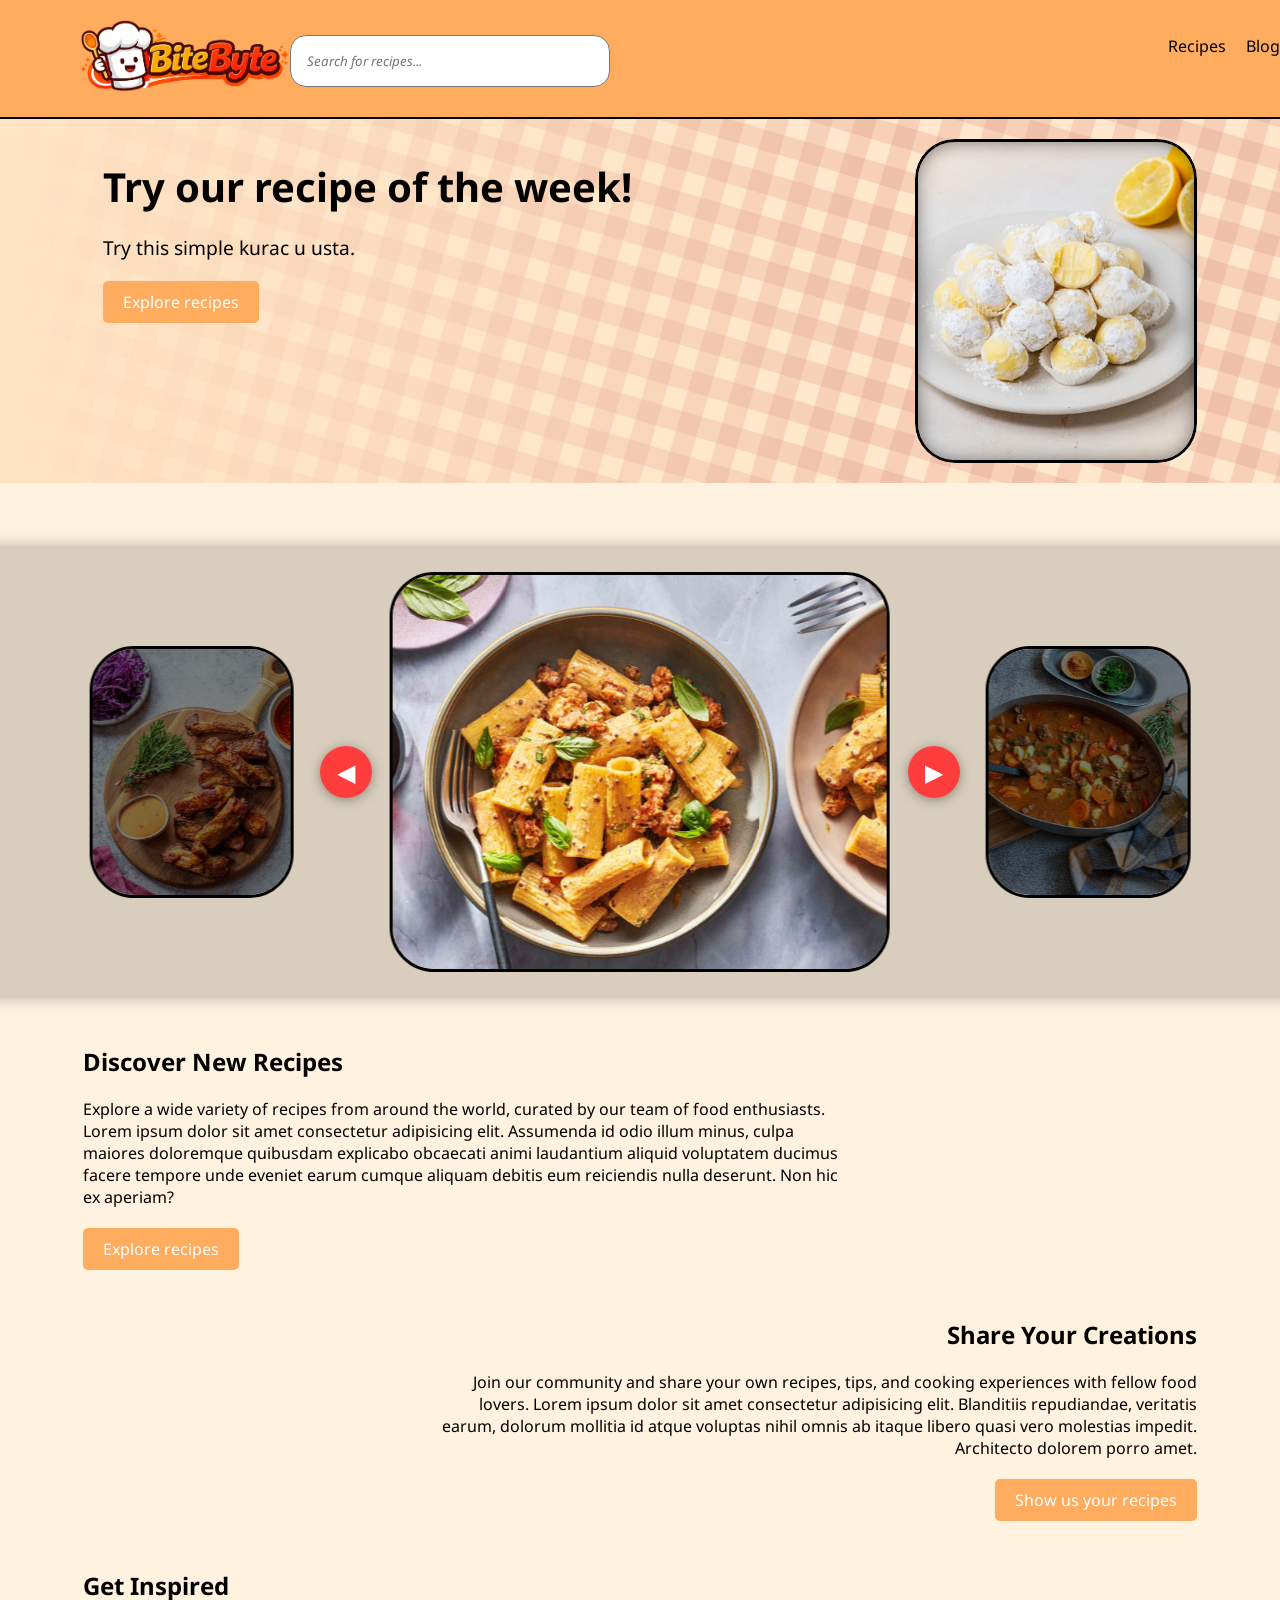
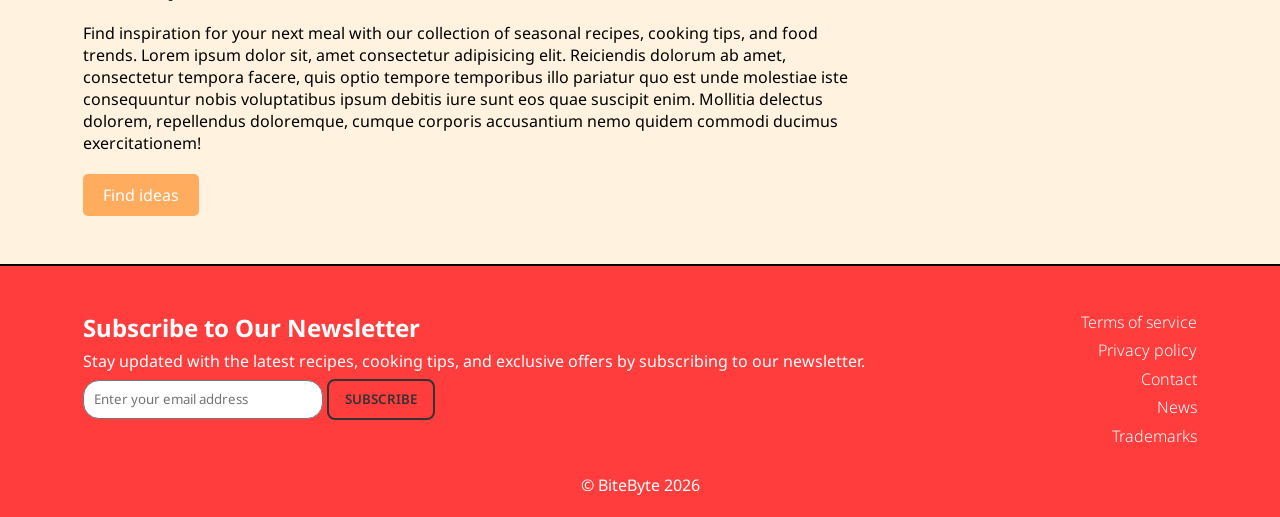
==== commit 5b455a5b: "Added functionality to the carousel on index.html" ====
--- a/index.html
+++ b/index.html
@@ -51,12 +51,21 @@
         </section>
     
 
-        <div class="showcase">
-            <div class="rotate"><img src="img/img-foods/food10.jpg" alt=""></div>
-            <div class="rotate"><img src="img/img-foods/food8.jpg" alt=""></div>
-            <div class="rotate active"><img src="img/img-foods/food1.jpg" alt=""></div>
-            <div class="rotate"><img src="img/img-foods/food9.jpg" alt=""></div>
-            <div class="rotate"><img src="img/img-foods/food2.jpg" alt=""></div>
+        <div class="showcase-wrapper">
+            <button class="showcase-btn showcase-btn-left" id="showcasePrev" aria-label="Previous">&#9664;</button>
+            <div class="showcase">
+                <div class="showcase-track">
+                    <div class="rotate"><img src="img/img-foods/food10.jpg" alt=""></div>
+                    <div class="rotate"><img src="img/img-foods/food8.jpg" alt=""></div>
+                    <div class="rotate active"><img src="img/img-foods/food1.jpg" alt=""></div>
+                    <div class="rotate"><img src="img/img-foods/food9.jpg" alt=""></div>
+                    <div class="rotate"><img src="img/img-foods/food2.jpg" alt=""></div>
+                    <div class="rotate"><img src="img/img-foods/food4.jpg" alt=""></div>
+                    <div class="rotate"><img src="img/img-foods/food6.jpg" alt=""></div>
+                    <div class="rotate"><img src="img/img-foods/food3.jpg" alt=""></div>
+                </div>
+            </div>
+            <button class="showcase-btn showcase-btn-right" id="showcaseNext" aria-label="Next">&#9654;</button>
         </div>
 
 
--- a/css/index.css
+++ b/css/index.css
@@ -101,39 +101,95 @@
 
 
 .showcase {
-    display: flex;
-    position:relative;
+    position: relative;
+    background-color: rgba(0, 0, 0, 0.15);
+    box-shadow: 0px 0px 15px rgba(0, 0, 0, 0.3);
+    left: -50%;
+    width: 200vw;
+    height: 50vh;
+    border-radius: 40px;
+    overflow: hidden;
+}
+
+.showcase-track {
+    display: flex;
+    align-items: center;
+    gap: 6rem;
+    height: 100%;
+    /* translateX set by JS */
+    transition: transform 0.5s cubic-bezier(0.4, 0, 0.2, 1);
+    will-change: transform;
+}
+
+.rotate {
+    flex-shrink: 0;
+    width: 16vw;
+    height: 28vh;
+    transition: width 0.5s cubic-bezier(0.4, 0, 0.2, 1),
+                height 0.5s cubic-bezier(0.4, 0, 0.2, 1);
+    cursor: pointer;
+    img {
+        width: 100%;
+        height: 100%;
+        object-fit: cover;
+        object-position: center;
+        border: 3px solid var(--text-color);
+        border-radius: 2.8rem;
+        display: block;
+        filter: brightness(0.5);
+        transition: filter 0.5s cubic-bezier(0.4, 0, 0.2, 1);
+    }
+}
+
+.rotate.active {
+    width: 500px;
+    height: 400px;
+    img {
+        filter: brightness(1);
+    }
+}
+
+.showcase-wrapper {
+    position: relative;
+    margin-top: 4rem;
+    width: 100%;
+    height: 50vh;
+}
+
+.showcase-btn {
+    position: absolute;
+    top: 50%;
+    transform: translateY(-50%);
+    z-index: 20;
+    width: 52px;
+    height: 52px;
+    border-radius: 50%;
+    border: none;
+    background: var(--secondary-color);
+    color: #fff;
+    font-size: 1.5rem;
+    line-height: 1;
+    cursor: pointer;
+    display: flex;
     align-items: center;
     justify-content: center;
-    margin-top: 4rem;
-    background-color: rgba(0, 0, 0, 0.15);
-    box-shadow: 0px 0px 15px rgba(0, 0, 0, 0.3);
-    gap:6rem;
-    left: -50%;
-    width:200vw;
-    height:50vh;
-    border-radius:40px;
-    overflow: hidden;
-    .rotate{
-        width: 16vw;
-        height: 28vh;
-        img{
-            width:100%;
-            height:100%;
-            object-fit:cover;
-            object-position:center;
-            border:3px solid var(--text-color);
-            border-radius: 2.8rem;
-            display:block;
-            filter:brightness(0.5)
-        }
-    }
-}
-.rotate.active{
-    width: 500px;
-    height: 400px;
-    filter: brightness(2);
-}
+    box-shadow: 0 2px 12px rgba(0, 0, 0, 0.35);
+    transition: background 0.2s, transform 0.15s;
+    &:hover {
+        background: var(--primary-color);
+        transform: translateY(-50%) scale(1.1);
+    }
+    &:active {
+        transform: translateY(-50%) scale(0.95);
+    }
+}
+.showcase-btn-left {
+    left: calc(50% - 320px);
+}
+.showcase-btn-right {
+    right: calc(50% - 320px);
+}
+
 .hero {
     /* ... your existing styles ... */
 
@@ -156,38 +212,118 @@
     }
 }
 
+
+@keyframes slideInRight {
+    from { transform: translateX(100%); }
+    to   { transform: translateX(0); }
+}
+@keyframes slideInLeft {
+    from { transform: translateX(-100%); }
+    to   { transform: translateX(0); }
+}
+@keyframes slideOutLeft {
+    from { transform: translateX(0); }
+    to   { transform: translateX(-100%); }
+}
+@keyframes slideOutRight {
+    from { transform: translateX(0); }
+    to   { transform: translateX(100%); }
+}
+
 .showcase {
-    /* ... your existing styles ... */
-
     @media (max-width: 768px) {
         left: 0;
         width: 100%;
-        gap: 2rem;
-        overflow-x: auto;
-        justify-content: flex-start;
-        padding: 2rem;
+        height: 60vw;
         border-radius: 0;
-
-        .rotate {
-            min-width: 180px;
-            height: 25vh;
-            
-            &.active {
-                width: 180px;
-                height: 25vh;
+        position: relative;
+    }
+}
+
+.showcase-wrapper {
+    @media (max-width: 768px) {
+        height: 60vw;
+    }
+}
+
+.rotate {
+    @media (max-width: 768px) {
+        display: none;
+        width: 100% !important;
+        height: 100% !important;
+
+        &.active {
+            display: block;
+            width: 100% !important;
+            height: 100% !important;
+
+            img {
+                border-radius: 0;
+                border: none;
+                filter: brightness(1);
             }
         }
+
+        &.slide-from-right {
+            animation: slideInRight 0.4s cubic-bezier(0.4, 0, 0.2, 1) both;
+        }
+        &.slide-from-left {
+            animation: slideInLeft 0.4s cubic-bezier(0.4, 0, 0.2, 1) both;
+        }
+        &.slide-out-left {
+            display: block;
+            position: absolute;
+            inset: 0;
+            width: 100% !important;
+            height: 100% !important;
+            animation: slideOutLeft 0.4s cubic-bezier(0.4, 0, 0.2, 1) both;
+            img {
+                border-radius: 0;
+                border: none;
+                filter: brightness(1);
+            }
+        }
+        &.slide-out-right {
+            display: block;
+            position: absolute;
+            inset: 0;
+            width: 100% !important;
+            height: 100% !important;
+            animation: slideOutRight 0.4s cubic-bezier(0.4, 0, 0.2, 1) both;
+            img {
+                border-radius: 0;
+                border: none;
+                filter: brightness(1);
+            }
+        }
+    }
+}
+
+.showcase-btn {
+    @media (max-width: 768px) {
+        left: unset;
+        right: unset;
+    }
+}
+
+.showcase-btn-left {
+    @media (max-width: 768px) {
+        left: 1rem;
+    }
+}
+
+.showcase-btn-right {
+    @media (max-width: 768px) {
+        right: 1rem;
     }
 }
 
 .features {
     @media (max-width: 768px) {
-        margin-top: 2rem; /* Adjusted for mobile showcase height */
+        margin-top: 2rem;
     }
 
     .feature {
-        /* ... your existing styles ... */
-
         @media (max-width: 768px) {
             max-width: 95vw;
             margin: 2rem auto !important;
